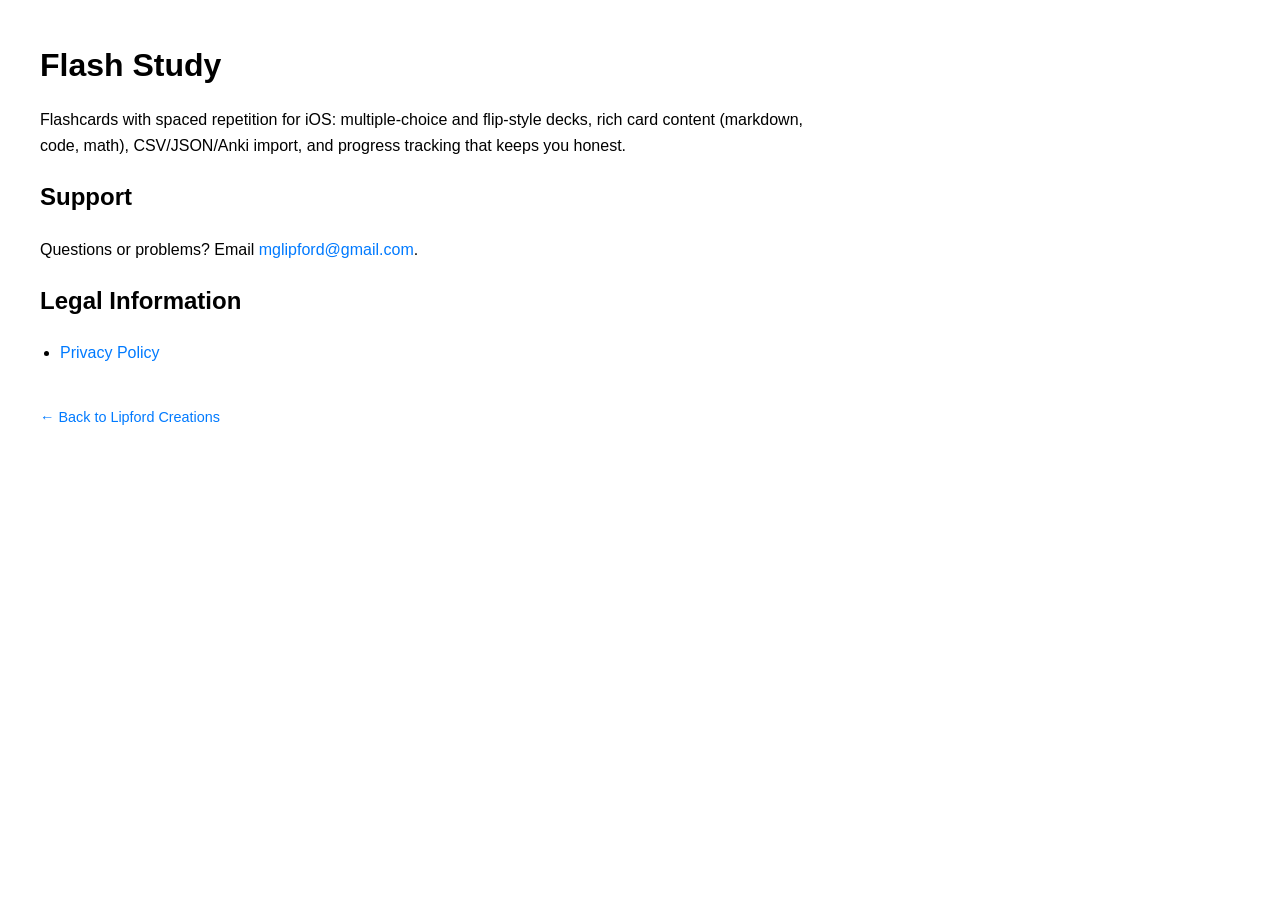
==== apps/flash-study/index.html @ cc01a1b5 "Refresh Gamely privacy policy; add Flash Study pages - Gamely Tracker privacy.html (both paths) repl" ====
<!DOCTYPE html>
<html lang="en">
<head>
    <meta charset="UTF-8">
    <title>Flash Study - Lipford Creations</title>
    <link rel="stylesheet" href="../../styles.css">
</head>
<body>
    <h1>Flash Study</h1>
    <p>Flashcards with spaced repetition for iOS: multiple-choice and flip-style decks, rich card content (markdown, code, math), CSV/JSON/Anki import, and progress tracking that keeps you honest.</p>
    <h2>Support</h2>
    <p>Questions or problems? Email <a href="mailto:mglipford@gmail.com">mglipford@gmail.com</a>.</p>
    <h2>Legal Information</h2>
    <ul>
        <li><a href="privacy.html">Privacy Policy</a></li>
    </ul>
    <footer>
        <p><a href="../../index.html">&larr; Back to Lipford Creations</a></p>
    </footer>
</body>
</html>
---- styles.css ----
body {
  font-family: -apple-system, BlinkMacSystemFont, "Segoe UI", Roboto, Helvetica, Arial, sans-serif;
  margin: 40px;
  max-width: 800px;
  line-height: 1.6;
}
h1 { margin-bottom: 0; }
header p { color: #666; }
ul { padding-left: 20px; }
footer { margin-top: 40px; font-size: 0.9em; color: #777; }
a { color: #007aff; text-decoration: none; }
a:hover { text-decoration: underline; }
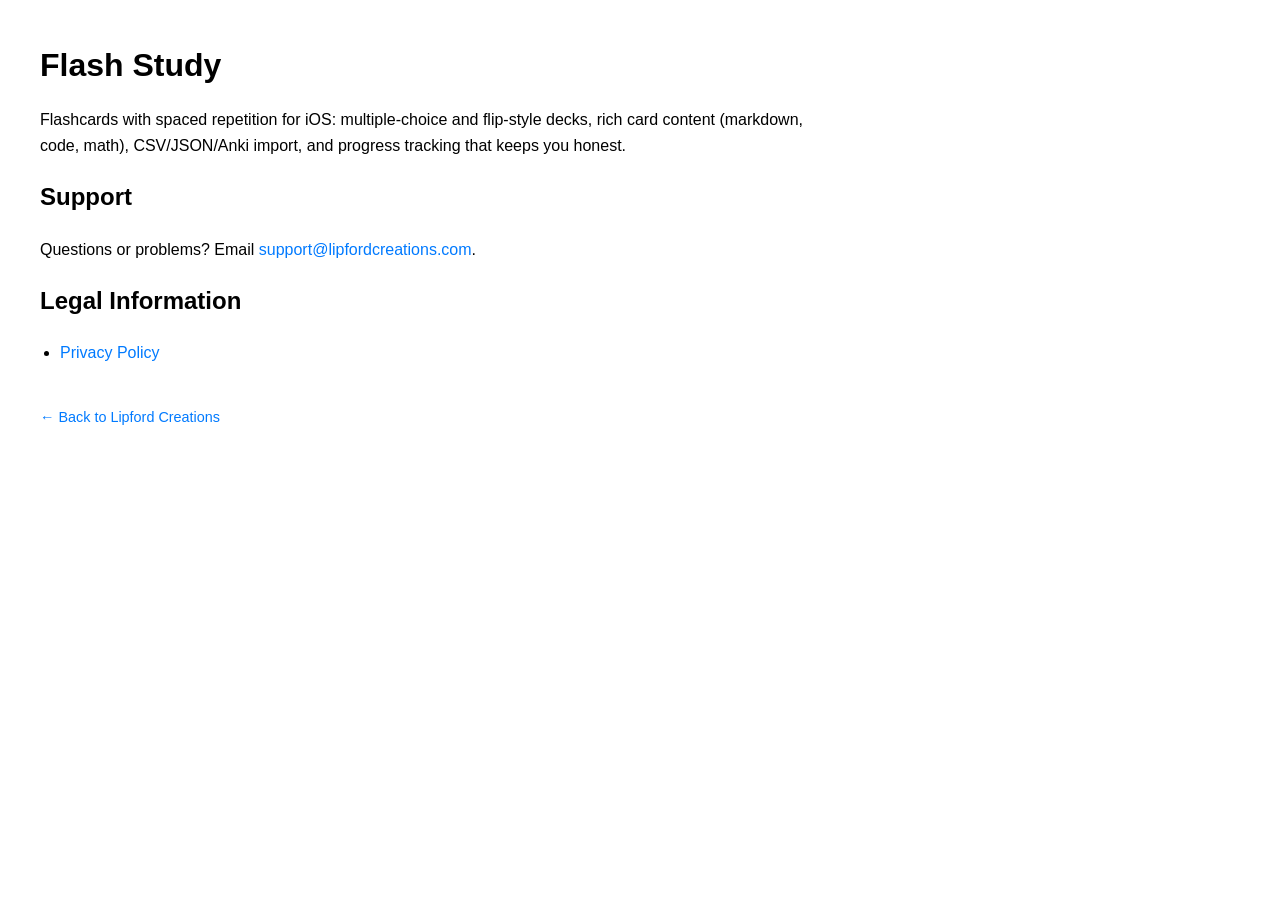
==== commit e7731369: "Contact: support@lipfordcreations.com on GT + Flash Study pages (MM-129) Replaces the personal Gmail" ====
--- a/apps/flash-study/index.html
+++ b/apps/flash-study/index.html
@@ -9,7 +9,7 @@
     <h1>Flash Study</h1>
     <p>Flashcards with spaced repetition for iOS: multiple-choice and flip-style decks, rich card content (markdown, code, math), CSV/JSON/Anki import, and progress tracking that keeps you honest.</p>
     <h2>Support</h2>
-    <p>Questions or problems? Email <a href="mailto:mglipford@gmail.com">mglipford@gmail.com</a>.</p>
+    <p>Questions or problems? Email <a href="mailto:support@lipfordcreations.com">support@lipfordcreations.com</a>.</p>
     <h2>Legal Information</h2>
     <ul>
         <li><a href="privacy.html">Privacy Policy</a></li>
